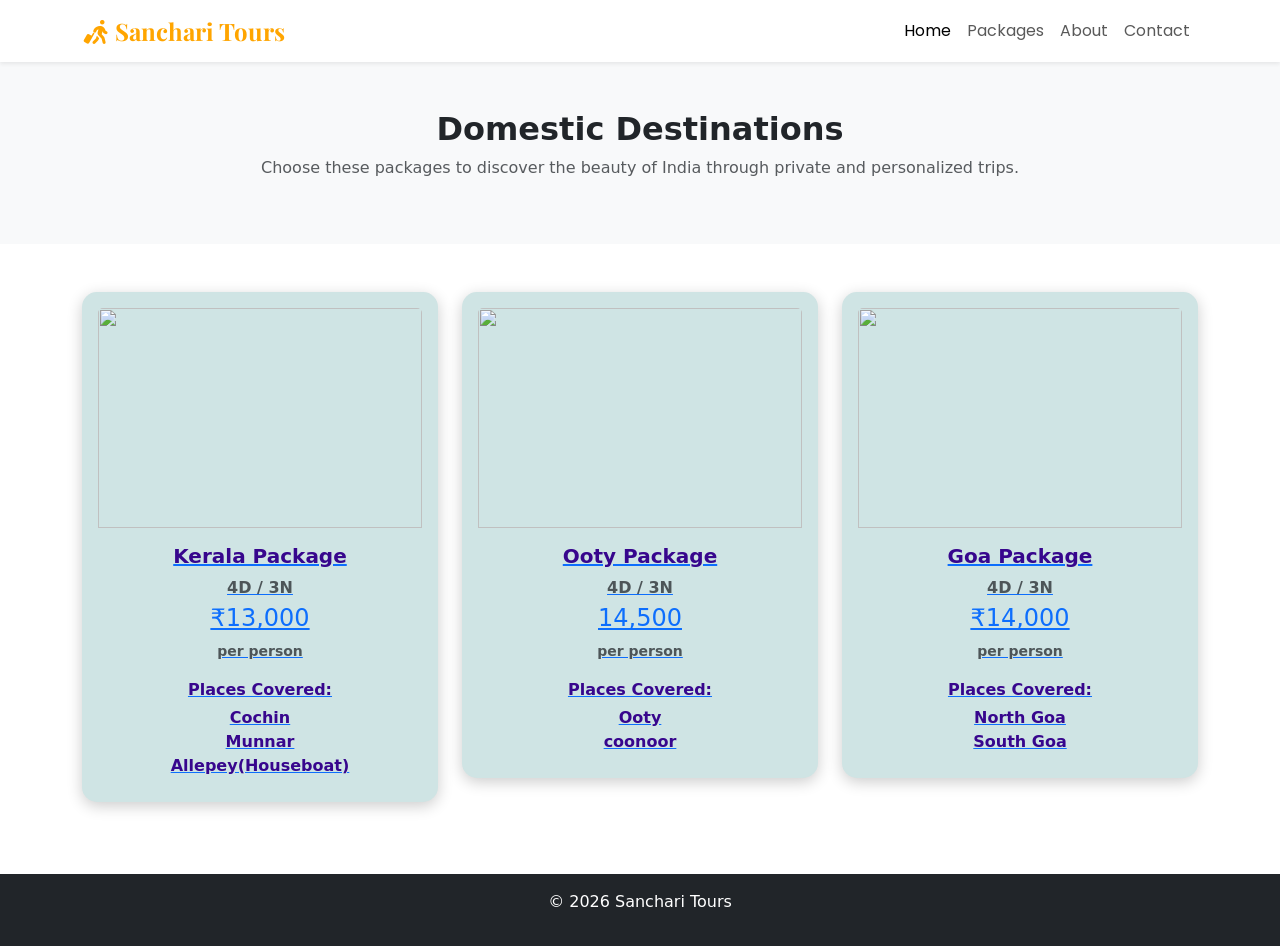
==== domestic.html @ 319531aa "Initial commit" ====
<!DOCTYPE html>
<html lang="en">
<head>
<meta charset="UTF-8">
<meta name="viewport" content="width=device-width, initial-scale=1">
<title>Group Tours</title>
<link rel="stylesheet" href="https://cdnjs.cloudflare.com/ajax/libs/font-awesome/6.5.0/css/all.min.css">
<link href="https://fonts.googleapis.com/css2?family=Poppins:wght@400;600&family=Playfair+Display:wght@600&display=swap" rel="stylesheet">
<link href="https://cdn.jsdelivr.net/npm/bootstrap@5.3.2/dist/css/bootstrap.min.css" rel="stylesheet">
<link rel="stylesheet" href="style.css">
</head>

<body>

<nav class="navbar navbar-expand-lg navbar-light bg-white shadow-sm">
<div class="container">
<a class="navbar-brand fw-bold" href="index.html"> <i class="fa-solid fa-person-walking-luggage"></i> Sanchari Tours</a>
<button class="navbar-toggler" data-bs-toggle="collapse" data-bs-target="#menu">
<span class="navbar-toggler-icon"></span>
</button>

<div class="collapse navbar-collapse" id="menu">
<ul class="navbar-nav ms-auto">
<li><a class="nav-link active" href="index.html">Home</a></li>
<li><a class="nav-link" href="#categories">Packages</a></li>
<li><a class="nav-link" href="about.html">About</a></li>
<li><a class="nav-link" href="contact.html">Contact</a></li>
</ul>
</div>
</div>
</nav>

<section class="text-center py-5 bg-light">
<div class="container">
<h2 class="fw-bold">Domestic Destinations</h2>
<p class="text-muted">
Choose these packages to discover the beauty of India through private and personalized trips.
</p>
</div>
</section>

<section class="container my-5">
<div class="row">

<div class="col-md-4 mb-4">
  <a href="contact.html?destination=Kerala&category=Domestic">
  <div class="card card-body p-3">
    <img src="E:\front end\sanchari\kerala.jpg" class="card-img-top mb-3">
    <h5 class="fw-bold">Kerala Package</h5>
    <p class="text-muted mb-1">4D / 3N</p>
    <h4 class="text-primary">₹13,000</h4>
    <p class="small text-muted">per person</p>
    <p class="fw-bold mb-1">Places Covered:</p>
    <ul class="list-unstyled mb-2">
      <li>Cochin</li>
      <li>Munnar</li>
      <li>Allepey(Houseboat)</li>
    </ul>
  </div>
  </a>
</div>

<div class="col-md-4 mb-4">
  <a href="contact.html?destination=Ooty&category=Domestic">
  <div class="card card-body p-3">
    <img src="E:\front end\sanchari\ooty.jpg" class="card-img-top mb-3">
    <h5 class="fw-bold">Ooty Package</h5>
    <p class="text-muted mb-1">4D / 3N</p>
    <h4 class="text-primary">14,500</h4>
    <p class="small text-muted">per person</p>
    <p class="fw-bold mb-1">Places Covered:</p>
    <ul class="list-unstyled mb-2">
      <li>Ooty</li>
      <li>coonoor</li>
    </ul>
  </div>
  </a>
</div>

<div class="col-md-4 mb-4">
  <a href="contact.html?destination=Goa&category=Domestic">
  <div class="card card-body p-3">
    <img src="E:\front end\sanchari\goa.jpg" class="card-img-top mb-3">
    <h5 class="fw-bold">Goa Package</h5>
    <p class="text-muted mb-1">4D / 3N</p>
    <h4 class="text-primary">₹14,000</h4>
    <p class="small text-muted">per person</p>
    <p class="fw-bold mb-1">Places Covered:</p>
    <ul class="list-unstyled mb-2">
      <li>North Goa</li>
      <li>South Goa</li>
    </ul>
  </div>
  </a>
</div>

</div>
</section>

<footer class="bg-dark text-white text-center p-3">
<p>© 2026 Sanchari Tours</p>
</footer>

<script src="https://cdn.jsdelivr.net/npm/bootstrap@5.3.2/dist/js/bootstrap.bundle.min.js"></script>

</body>
</html>
---- style.css ----
.hero {
    height: 90vh;
    background-image: url("https://images.unsplash.com/photo-1675084184839-bb084eadd9d8?q=80&w=719&auto=format&fit=crop&ixlib=rb-4.1.0&ixid=M3wxMjA3fDB8MHxwaG90by1wYWdlfHx8fGVufDB8fHx8fA%3D%3D");
    background-size: cover;
    background-position: center;
}
.card:hover {
transform: scale(1.05);
transition: 0.3s;
}
.card {
    border: none;
    border-radius: 15px;
    overflow: hidden;
    transition: 0.4s;
    box-shadow: 0 4px 15px rgba(0,0,0,0.2);
}

.card img {
    height: 220px;
    object-fit: cover;
    width: 100%;
}

.card-body {
    background: #cfe4e4;
    color: rgb(55, 6, 141);
    font-weight: bold;
    text-align: center;
}
.card:hover {
    transform: translateY(-10px) scale(1.03);
}
.about-desc{
    background-color: rgb(255, 199, 114) ;
    color: black;
}
form {
    background: #d5eaff;
}

button {
    font-weight: bold;
}
.cheader h2{
    color: #0071e9;
}
html{
    scroll-behavior: smooth;
}
.navbar-brand {
    font-family: 'Playfair Display', serif;
    font-size: 1.5rem;
    color: orange;
}
#menu{
    font-family: 'Poppins', sans-serif;
}
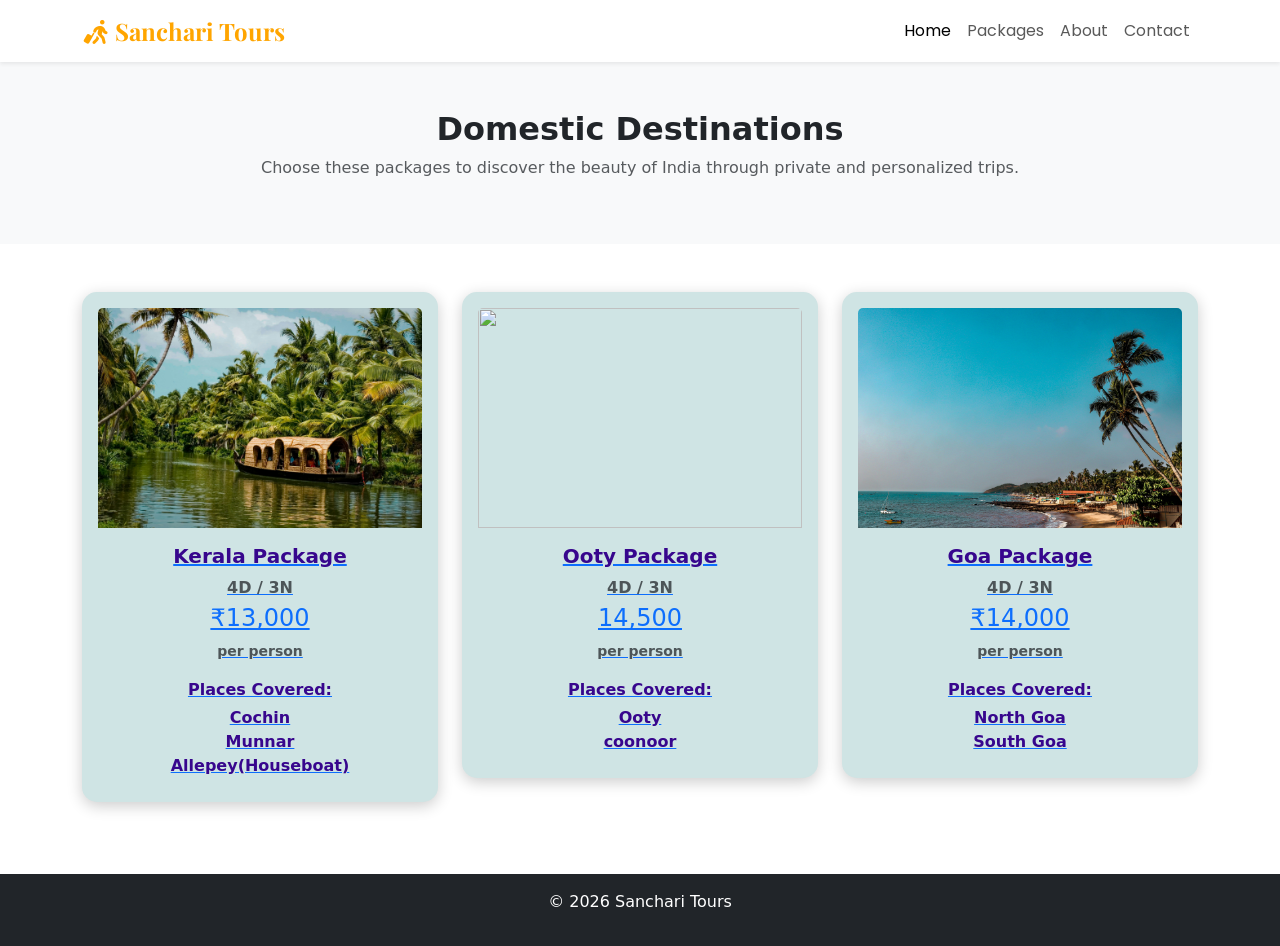
==== commit 1a9602c1: "fixed image paths" ====
--- a/domestic.html
+++ b/domestic.html
@@ -45,7 +45,7 @@
 <div class="col-md-4 mb-4">
   <a href="contact.html?destination=Kerala&category=Domestic">
   <div class="card card-body p-3">
-    <img src="E:\front end\sanchari\kerala.jpg" class="card-img-top mb-3">
+    <img src=".\images\kerala.jpg" class="card-img-top mb-3">
     <h5 class="fw-bold">Kerala Package</h5>
     <p class="text-muted mb-1">4D / 3N</p>
     <h4 class="text-primary">₹13,000</h4>
@@ -63,7 +63,7 @@
 <div class="col-md-4 mb-4">
   <a href="contact.html?destination=Ooty&category=Domestic">
   <div class="card card-body p-3">
-    <img src="E:\front end\sanchari\ooty.jpg" class="card-img-top mb-3">
+    <img src=".\images\ooty.jpg" class="card-img-top mb-3">
     <h5 class="fw-bold">Ooty Package</h5>
     <p class="text-muted mb-1">4D / 3N</p>
     <h4 class="text-primary">14,500</h4>
@@ -80,7 +80,7 @@
 <div class="col-md-4 mb-4">
   <a href="contact.html?destination=Goa&category=Domestic">
   <div class="card card-body p-3">
-    <img src="E:\front end\sanchari\goa.jpg" class="card-img-top mb-3">
+    <img src=".\images\goa.jpg" class="card-img-top mb-3">
     <h5 class="fw-bold">Goa Package</h5>
     <p class="text-muted mb-1">4D / 3N</p>
     <h4 class="text-primary">₹14,000</h4>
